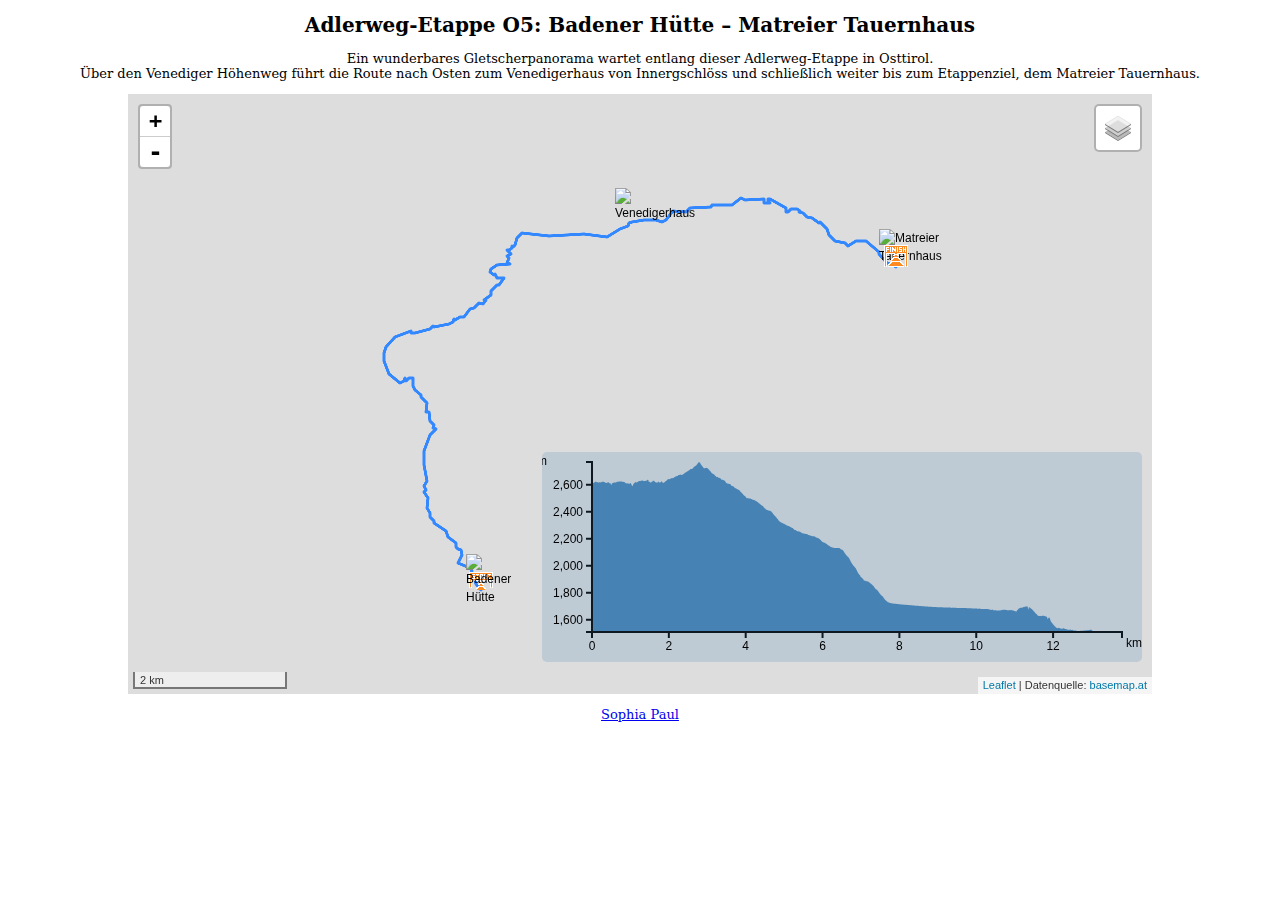
==== adlerweg/index.html @ 4994b970 "define colors for slopes" ====
<!DOCTYPE html>
<html>

<head>
    <meta charset="UTF-8">
    <meta name="viewport" content="width=device-width, initial-scale=1.0, maximum-scale=1.0, user-scalable=no"/>

    <title>Adlerweg</title>

    <link rel="stylesheet" href="js/leaflet/leaflet.css"/>
    <script src="js/leaflet/leaflet.js"></script>
    <script src="js/leaflet-hash/leaflet-hash.js"></script>
    <script src="data/AdlerwegEtappeO5.js"></script>

    <!--Leaflet elevation https://github.com/MrMufflon/Leaflet.Elevation-->
    <link rel="stylesheet" href="js/leaflet-elevation/leaflet.elevation-0.0.4.css"/>
    <script src="js/leaflet-elevation/leaflet.elevation-0.0.4.min.js"></script>
    <script src="js/leaflet-elevation/leaflet.elevation-0.0.4.src.js"></script>
    <script src="js/d3v3/d3.v3.min.js" charset="utf-8"></script>
    <script src='js/leaflet-omnivore/leaflet-omnivore.min.js'></script>

    <style>
        body {
            padding: 0px;
            margin: 0px;
        }

        html, body{
        }
        #map {
            height: 600px;
            width: 1024px;
            margin: auto; // center map
        }
        h1{
            font-family: "Book Antiqua", "serif";
            font-size: 20px;
            text-align: center;
        }
        p{
            text-align: center;
            font-family: "Book Antiqua", "serif";
            font-size: small;
        }
    </style>
</head>

<body>
<h1>Adlerweg-Etappe O5: Badener Hütte  –  Matreier Tauernhaus</h1>
<p>Ein wunderbares Gletscherpanorama wartet entlang dieser Adlerweg-Etappe in Osttirol. </br>Über den Venediger Höhenweg führt die Route nach Osten zum Venedigerhaus von Innergschlöss und schließlich weiter bis zum Etappenziel, dem Matreier Tauernhaus.</p>
<div id="map"></div>
<p><a href="https://github.com/Sophia10">Sophia Paul</a></p>

<script>
    // WMTS-Layer basemap.at - Quelle: http://www.basemap.at/wmts/1.0.0/WMTSCapabilities.xml
    var layers = {
        geolandbasemap: L.tileLayer("https://{s}.wien.gv.at/basemap/geolandbasemap/normal/google3857/{z}/{y}/{x}.png", {
            subdomains: ['maps', 'maps1', 'maps2', 'maps3', 'maps4'],
            attribution: 'Datenquelle: <a href="http://www.basemap.at/">basemap.at</a>'
        }),
        bmapgrau: L.tileLayer("https://{s}.wien.gv.at/basemap/bmapgrau/normal/google3857/{z}/{y}/{x}.png", {
            subdomains: ['maps', 'maps1', 'maps2', 'maps3', 'maps4'],
            attribution: 'Datenquelle: <a href="http://www.basemap.at/">basemap.at</a>'
        }),
        bmapoverlay: L.tileLayer("https://{s}.wien.gv.at/basemap/bmapoverlay/normal/google3857/{z}/{y}/{x}.png", {
            subdomains: ['maps', 'maps1', 'maps2', 'maps3', 'maps4'],
            attribution: 'Datenquelle: <a href="http://www.basemap.at/">basemap.at</a>'
        }),
        bmaphidpi: L.tileLayer("https://{s}.wien.gv.at/basemap/bmaphidpi/normal/google3857/{z}/{y}/{x}.jpeg", {
            subdomains: ['maps', 'maps1', 'maps2', 'maps3', 'maps4'],
            attribution: 'Datenquelle: <a href="http://www.basemap.at/">basemap.at</a>'
        }),
        bmaporthofoto30cm: L.tileLayer("https://{s}.wien.gv.at/basemap/bmaporthofoto30cm/normal/google3857/{z}/{y}/{x}.jpeg", {
            subdomains: ['maps', 'maps1', 'maps2', 'maps3', 'maps4'],
            attribution: 'Datenquelle: <a href="http://www.basemap.at/">basemap.at</a>'
        }),
        osm: L.tileLayer('http://{s}.tile.openstreetmap.org/{z}/{x}/{y}.png', {
            subdomains: ['a', 'b', 'c'],
            attribution: '&copy; <a href="https://www.openstreetmap.org/copyright">OpenStreetMap</a>'
        })
    };

    // Karte definieren
    var map = L.map('map', {
        layers: [layers.geolandbasemap],
        center: [47.0997, 12.4638],
        zoom: 11
    });

    // Maßstab hinzufügen
    L.control.scale({
        maxWidth: 200,
        metric: true,
        imperial: false
    }).addTo(map);

    // add height profile with Leaflet Elevation
    var el = L.control.elevation({
        position: "bottomright",
        theme: "steelblue-theme", //default: lime-theme
        width: 600,
        height: 210,
        margins: {
            top: 10,
            right: 20,
            bottom: 30,
            left: 50
        },
        useHeightIndicator: true, //if false a marker is drawn at map position
        interpolation: "linear", //see https://github.com/mbostock/d3/wiki/SVG-Shapes#wiki-area_interpolate
        hoverNumber: {
            decimalsX: 3, //decimals on distance (always in km)
            decimalsY: 0, //deciamls on hehttps://www.npmjs.com/package/leaflet.coordinatesight (always in m)
            formatter: undefined //custom formatter function may be injected
        },
        xTicks: undefined, //number of ticks in x axis, calculated by default according to width
        yTicks: undefined, //number of ticks on y axis, calculated by default according to height
        collapsed: false,  //collapsed mode, show chart on click or mouseover
        imperial: false    //display imperial units instead of metric
    });
    el.addTo(map);

    // WMTS-Layer Auswahl hinzufügen
    var layerControl = L.control.layers({
        "basemap.at - STANDARD": layers.geolandbasemap,
        "basemap.at - GRAU": layers.bmapgrau,
        "basemap.at - OVERLAY": layers.bmapoverlay,
        "basemap.at - HIGH-DPI": layers.bmaphidpi,
        "basemap.at - ORTHOFOTO": layers.bmaporthofoto30cm,
        "OpenStreetMap": layers.osm
    }).addTo(map);

    // leaflet-hash aktivieren
    var hash = new L.Hash(map);

    //add icons
    var hutIcon = L.icon({
        iconUrl: 'icons/hut.png',
        iconAnchor: [16, 37]
    });
    var start = L.icon({
        iconUrl: 'icons/start.png',
        iconAnchor: [16, 37]
    });
    var finish = L.icon({
        iconUrl: 'icons/finish.png',
        iconAnchor: [16, 37]
    });

    var markers = [
        L.marker([47.08111, 12.42563], {title: "Badener Hütte", icon: hutIcon}),
        L.marker([47.12388, 12.45134], {title: "Venedigerhaus", icon: hutIcon}),
        L.marker([47.1190453, 12.4965305], {title: "Matreier Tauernhaus", icon: hutIcon})
    ];

    var startFinish = [
        L.marker([47.081220061570853, 12.425527399026949], {title: "Start", icon: start}),
        L.marker([47.11900448608926, 12.496790516942312], {title: "Ziel", icon: finish})
    ];

    // feature group to add to map
    var hutsLayer = L.featureGroup();
    for (var i = 0; i < markers.length; i++) {
        hutsLayer.addLayer(markers[i]);
    }
    //hutsLayer.addTo(map); -> only at certain zoom level, see below
    var startFinishLayer = L.featureGroup();
    for (var j = 0; j < startFinish.length; j++) {
        startFinishLayer.addLayer(startFinish[j]);
    }
    startFinishLayer.addTo(map);

    //show huts only at certain zoom level
    map.on("zoomend", function () { // zoom end xD
            if (map.getZoom() >= 13) {
                map.addLayer(hutsLayer);
            }
            else {
                map.removeLayer(hutsLayer);
            }
        }
    );

    /*
     // add geoJSON
     L.geoJSON(window.etappeO5, {
     onEachFeature: el.addData.bind(el) //Leaflet Elevation
     }).addTo(map);*/
    // GPX track import with Leaflet Omnivore
    track = omnivore.gpx('data/AdlerwegEtappeO5.gpx').addTo(map);

    // add popup, bounds and height profile
    track.on('ready', function () {
        // Popup hinzufügen
        var markup = '<h3>Adlerweg-Etappe 1: St. Johann – Gaudeamushütte</h3>';
        markup += '<p>Ein wunderbares Gletscherpanorama wartet entlang dieser Adlerweg-Etappe in Osttirol. Über den Venediger Höhenweg führt die Route nach Osten zum Venedigerhaus von Innergschlöss und schließlich weiter bis zum Etappenziel, dem Matreier Tauernhaus.</p>';
        markup += '<li>Ausgangspunkt: Badener Hütte </li>';
        markup += '<li>Endpunkt: Matreier Tauernhaus</li>';
        markup += '<li>Höhenmeter bergauf: 450</li>';
        markup += '<li>Höhenmeter bergab: 1550</li>';
        markup += '<li>Höchster Punkt: 2768</li>';
        markup += '<li>Schwierigkeitsgrad: schwarz</li>';
        markup += '<li>Streckenlänge (in km): 14</li>';
        markup += '<li>Gehzeit (in Stunden): 5,5</li>';
        markup += '<li>Einkehrmöglichkeiten: Venedigerhaus, Matreier Tauernhaus</li>';
        markup += '<li><a href="http://www.tirol.at/reisefuehrer/sport/wandern/wandertouren/a-adlerweg-etappe-o5-badener-huette-matreier-tauernhaus">Weitere Informationen</a></li>';
        track.bindPopup(markup, { maxWidth : 450 });

        // set bounds
        map.fitBounds(track.getBounds());

        // generate height profile
        track.eachLayer(function(layer) {
            el.addData(layer.feature);
            // get points from feature to further use them
            var pts = layer.feature.geometry.coordinates;
            console.log(pts);
            // read coordinate pairs from points-layer (start with second point/first pair)
            for (var i=1; i<pts.length; i++){
                //console.log(pts[i]); // current point
                //console.log(pts[i-1]); // previous point
                // calculate distance
                var dist = map.distance(
                    [pts[i][1], pts[i][0]], // lat and lng values per point
                    [pts[i-1][1], pts[i-1][0]]
                ).toFixed(2); //round to zero decimal points
                // calculate height difference
                var delta = (pts[i][2] - pts[i-1][2]).toFixed(2);

                // calculate slope
                var slopeRad = Math.atan(delta/dist);
                var slope = (slopeRad * (180/Math.PI)).toFixed(2); //in degrees
                console.log(delta, " Höhenmeter auf ", dist, "m Distanz, also", slope, "Grad Steigung.");

                // color definitions
                var rot = ["#ab2524", "#a02128", "#a1232b", "#8d1d2c", "#701f29", "#5e2028"];
                var gruen = ["#42EB00", "#38C400", "#288F00", "#195700", "#0A2400"];
                var gelb = ["#fec44f"];

                //rot: ['#ffffb2','#fed976','#feb24c','#fd8d3c','#f03b20','#bd0026'] //from colorbrewer.org
                //grün: ['#edf8e9','#c7e9c0','#a1d99b','#74c476','#31a354','#006d2c']

                // add switch-statement to change colors according to the steepness of the terrain
                var color;
                var slope;
                switch(true){ // checks if condition is true, not for certain values of a variable
                    case (slope >= 20):  color = "#bd0026"; break;
                    case (slope >= 15):  color = "#f03b20"; break;
                    case (slope >= 10):  color = "#fd8d3c"; break;
                    case (slope >= 5):  color = "#feb24c"; break;
                    case (slope >= 1):  color = "#fed976"; break;
                    case (slope >= -1):  color = "#ffffff"; break; //instead of "yellow"
                    case (slope >= -5):  color = "#d9f0a3"; break;
                    case (slope >=-10):  color = "#addd8e"; break;
                    case (slope >=-15):  color = "#78c679"; break;
                    case (slope >= -20):  color = "#31a354"; break;
                    case (slope < -20):  color = "#006837"; break;
                }
                console.log(slope + " " + color);

            }
        });
    });



</script>

</body>

</html>
---- adlerweg/js/leaflet/leaflet.css ----
/* required styles */

.leaflet-pane,
.leaflet-tile,
.leaflet-marker-icon,
.leaflet-marker-shadow,
.leaflet-tile-container,
.leaflet-pane > svg,
.leaflet-pane > canvas,
.leaflet-zoom-box,
.leaflet-image-layer,
.leaflet-layer {
	position: absolute;
	left: 0;
	top: 0;
	}
.leaflet-container {
	overflow: hidden;
	}
.leaflet-tile,
.leaflet-marker-icon,
.leaflet-marker-shadow {
	-webkit-user-select: none;
	   -moz-user-select: none;
	        user-select: none;
	  -webkit-user-drag: none;
	}
/* Safari renders non-retina tile on retina better with this, but Chrome is worse */
.leaflet-safari .leaflet-tile {
	image-rendering: -webkit-optimize-contrast;
	}
/* hack that prevents hw layers "stretching" when loading new tiles */
.leaflet-safari .leaflet-tile-container {
	width: 1600px;
	height: 1600px;
	-webkit-transform-origin: 0 0;
	}
.leaflet-marker-icon,
.leaflet-marker-shadow {
	display: block;
	}
/* .leaflet-container svg: reset svg max-width decleration shipped in Joomla! (joomla.org) 3.x */
/* .leaflet-container img: map is broken in FF if you have max-width: 100% on tiles */
.leaflet-container .leaflet-overlay-pane svg,
.leaflet-container .leaflet-marker-pane img,
.leaflet-container .leaflet-shadow-pane img,
.leaflet-container .leaflet-tile-pane img,
.leaflet-container img.leaflet-image-layer {
	max-width: none !important;
	}

.leaflet-container.leaflet-touch-zoom {
	-ms-touch-action: pan-x pan-y;
	touch-action: pan-x pan-y;
	}
.leaflet-container.leaflet-touch-drag {
	-ms-touch-action: pinch-zoom;
	}
.leaflet-container.leaflet-touch-drag.leaflet-touch-zoom {
	-ms-touch-action: none;
	touch-action: none;
}
.leaflet-tile {
	filter: inherit;
	visibility: hidden;
	}
.leaflet-tile-loaded {
	visibility: inherit;
	}
.leaflet-zoom-box {
	width: 0;
	height: 0;
	-moz-box-sizing: border-box;
	     box-sizing: border-box;
	z-index: 800;
	}
/* workaround for https://bugzilla.mozilla.org/show_bug.cgi?id=888319 */
.leaflet-overlay-pane svg {
	-moz-user-select: none;
	}

.leaflet-pane         { z-index: 400; }

.leaflet-tile-pane    { z-index: 200; }
.leaflet-overlay-pane { z-index: 400; }
.leaflet-shadow-pane  { z-index: 500; }
.leaflet-marker-pane  { z-index: 600; }
.leaflet-tooltip-pane   { z-index: 650; }
.leaflet-popup-pane   { z-index: 700; }

.leaflet-map-pane canvas { z-index: 100; }
.leaflet-map-pane svg    { z-index: 200; }

.leaflet-vml-shape {
	width: 1px;
	height: 1px;
	}
.lvml {
	behavior: url(#default#VML);
	display: inline-block;
	position: absolute;
	}


/* control positioning */

.leaflet-control {
	position: relative;
	z-index: 800;
	pointer-events: visiblePainted; /* IE 9-10 doesn't have auto */
	pointer-events: auto;
	}
.leaflet-top,
.leaflet-bottom {
	position: absolute;
	z-index: 1000;
	pointer-events: none;
	}
.leaflet-top {
	top: 0;
	}
.leaflet-right {
	right: 0;
	}
.leaflet-bottom {
	bottom: 0;
	}
.leaflet-left {
	left: 0;
	}
.leaflet-control {
	float: left;
	clear: both;
	}
.leaflet-right .leaflet-control {
	float: right;
	}
.leaflet-top .leaflet-control {
	margin-top: 10px;
	}
.leaflet-bottom .leaflet-control {
	margin-bottom: 10px;
	}
.leaflet-left .leaflet-control {
	margin-left: 10px;
	}
.leaflet-right .leaflet-control {
	margin-right: 10px;
	}


/* zoom and fade animations */

.leaflet-fade-anim .leaflet-tile {
	will-change: opacity;
	}
.leaflet-fade-anim .leaflet-popup {
	opacity: 0;
	-webkit-transition: opacity 0.2s linear;
	   -moz-transition: opacity 0.2s linear;
	     -o-transition: opacity 0.2s linear;
	        transition: opacity 0.2s linear;
	}
.leaflet-fade-anim .leaflet-map-pane .leaflet-popup {
	opacity: 1;
	}
.leaflet-zoom-animated {
	-webkit-transform-origin: 0 0;
	    -ms-transform-origin: 0 0;
	        transform-origin: 0 0;
	}
.leaflet-zoom-anim .leaflet-zoom-animated {
	will-change: transform;
	}
.leaflet-zoom-anim .leaflet-zoom-animated {
	-webkit-transition: -webkit-transform 0.25s cubic-bezier(0,0,0.25,1);
	   -moz-transition:    -moz-transform 0.25s cubic-bezier(0,0,0.25,1);
	     -o-transition:      -o-transform 0.25s cubic-bezier(0,0,0.25,1);
	        transition:         transform 0.25s cubic-bezier(0,0,0.25,1);
	}
.leaflet-zoom-anim .leaflet-tile,
.leaflet-pan-anim .leaflet-tile {
	-webkit-transition: none;
	   -moz-transition: none;
	     -o-transition: none;
	        transition: none;
	}

.leaflet-zoom-anim .leaflet-zoom-hide {
	visibility: hidden;
	}


/* cursors */

.leaflet-interactive {
	cursor: pointer;
	}
.leaflet-grab {
	cursor: -webkit-grab;
	cursor:    -moz-grab;
	}
.leaflet-crosshair,
.leaflet-crosshair .leaflet-interactive {
	cursor: crosshair;
	}
.leaflet-popup-pane,
.leaflet-control {
	cursor: auto;
	}
.leaflet-dragging .leaflet-grab,
.leaflet-dragging .leaflet-grab .leaflet-interactive,
.leaflet-dragging .leaflet-marker-draggable {
	cursor: move;
	cursor: -webkit-grabbing;
	cursor:    -moz-grabbing;
	}

/* marker & overlays interactivity */
.leaflet-marker-icon,
.leaflet-marker-shadow,
.leaflet-image-layer,
.leaflet-pane > svg path,
.leaflet-tile-container {
	pointer-events: none;
	}

.leaflet-marker-icon.leaflet-interactive,
.leaflet-image-layer.leaflet-interactive,
.leaflet-pane > svg path.leaflet-interactive {
	pointer-events: visiblePainted; /* IE 9-10 doesn't have auto */
	pointer-events: auto;
	}

/* visual tweaks */

.leaflet-container {
	background: #ddd;
	outline: 0;
	}
.leaflet-container a {
	color: #0078A8;
	}
.leaflet-container a.leaflet-active {
	outline: 2px solid orange;
	}
.leaflet-zoom-box {
	border: 2px dotted #38f;
	background: rgba(255,255,255,0.5);
	}


/* general typography */
.leaflet-container {
	font: 12px/1.5 "Helvetica Neue", Arial, Helvetica, sans-serif;
	}


/* general toolbar styles */

.leaflet-bar {
	box-shadow: 0 1px 5px rgba(0,0,0,0.65);
	border-radius: 4px;
	}
.leaflet-bar a,
.leaflet-bar a:hover {
	background-color: #fff;
	border-bottom: 1px solid #ccc;
	width: 26px;
	height: 26px;
	line-height: 26px;
	display: block;
	text-align: center;
	text-decoration: none;
	color: black;
	}
.leaflet-bar a,
.leaflet-control-layers-toggle {
	background-position: 50% 50%;
	background-repeat: no-repeat;
	display: block;
	}
.leaflet-bar a:hover {
	background-color: #f4f4f4;
	}
.leaflet-bar a:first-child {
	border-top-left-radius: 4px;
	border-top-right-radius: 4px;
	}
.leaflet-bar a:last-child {
	border-bottom-left-radius: 4px;
	border-bottom-right-radius: 4px;
	border-bottom: none;
	}
.leaflet-bar a.leaflet-disabled {
	cursor: default;
	background-color: #f4f4f4;
	color: #bbb;
	}

.leaflet-touch .leaflet-bar a {
	width: 30px;
	height: 30px;
	line-height: 30px;
	}


/* zoom control */

.leaflet-control-zoom-in,
.leaflet-control-zoom-out {
	font: bold 18px 'Lucida Console', Monaco, monospace;
	text-indent: 1px;
	}
.leaflet-control-zoom-out {
	font-size: 20px;
	}

.leaflet-touch .leaflet-control-zoom-in {
	font-size: 22px;
	}
.leaflet-touch .leaflet-control-zoom-out {
	font-size: 24px;
	}


/* layers control */

.leaflet-control-layers {
	box-shadow: 0 1px 5px rgba(0,0,0,0.4);
	background: #fff;
	border-radius: 5px;
	}
.leaflet-control-layers-toggle {
	background-image: url(images/layers.png);
	width: 36px;
	height: 36px;
	}
.leaflet-retina .leaflet-control-layers-toggle {
	background-image: url(images/layers-2x.png);
	background-size: 26px 26px;
	}
.leaflet-touch .leaflet-control-layers-toggle {
	width: 44px;
	height: 44px;
	}
.leaflet-control-layers .leaflet-control-layers-list,
.leaflet-control-layers-expanded .leaflet-control-layers-toggle {
	display: none;
	}
.leaflet-control-layers-expanded .leaflet-control-layers-list {
	display: block;
	position: relative;
	}
.leaflet-control-layers-expanded {
	padding: 6px 10px 6px 6px;
	color: #333;
	background: #fff;
	}
.leaflet-control-layers-scrollbar {
	overflow-y: scroll;
	padding-right: 5px;
	}
.leaflet-control-layers-selector {
	margin-top: 2px;
	position: relative;
	top: 1px;
	}
.leaflet-control-layers label {
	display: block;
	}
.leaflet-control-layers-separator {
	height: 0;
	border-top: 1px solid #ddd;
	margin: 5px -10px 5px -6px;
	}

/* Default icon URLs */
.leaflet-default-icon-path {
	background-image: url(images/marker-icon.png);
	}


/* attribution and scale controls */

.leaflet-container .leaflet-control-attribution {
	background: #fff;
	background: rgba(255, 255, 255, 0.7);
	margin: 0;
	}
.leaflet-control-attribution,
.leaflet-control-scale-line {
	padding: 0 5px;
	color: #333;
	}
.leaflet-control-attribution a {
	text-decoration: none;
	}
.leaflet-control-attribution a:hover {
	text-decoration: underline;
	}
.leaflet-container .leaflet-control-attribution,
.leaflet-container .leaflet-control-scale {
	font-size: 11px;
	}
.leaflet-left .leaflet-control-scale {
	margin-left: 5px;
	}
.leaflet-bottom .leaflet-control-scale {
	margin-bottom: 5px;
	}
.leaflet-control-scale-line {
	border: 2px solid #777;
	border-top: none;
	line-height: 1.1;
	padding: 2px 5px 1px;
	font-size: 11px;
	white-space: nowrap;
	overflow: hidden;
	-moz-box-sizing: border-box;
	     box-sizing: border-box;

	background: #fff;
	background: rgba(255, 255, 255, 0.5);
	}
.leaflet-control-scale-line:not(:first-child) {
	border-top: 2px solid #777;
	border-bottom: none;
	margin-top: -2px;
	}
.leaflet-control-scale-line:not(:first-child):not(:last-child) {
	border-bottom: 2px solid #777;
	}

.leaflet-touch .leaflet-control-attribution,
.leaflet-touch .leaflet-control-layers,
.leaflet-touch .leaflet-bar {
	box-shadow: none;
	}
.leaflet-touch .leaflet-control-layers,
.leaflet-touch .leaflet-bar {
	border: 2px solid rgba(0,0,0,0.2);
	background-clip: padding-box;
	}


/* popup */

.leaflet-popup {
	position: absolute;
	text-align: center;
	margin-bottom: 20px;
	}
.leaflet-popup-content-wrapper {
	padding: 1px;
	text-align: left;
	border-radius: 12px;
	}
.leaflet-popup-content {
	margin: 13px 19px;
	line-height: 1.4;
	}
.leaflet-popup-content p {
	margin: 18px 0;
	}
.leaflet-popup-tip-container {
	width: 40px;
	height: 20px;
	position: absolute;
	left: 50%;
	margin-left: -20px;
	overflow: hidden;
	pointer-events: none;
	}
.leaflet-popup-tip {
	width: 17px;
	height: 17px;
	padding: 1px;

	margin: -10px auto 0;

	-webkit-transform: rotate(45deg);
	   -moz-transform: rotate(45deg);
	    -ms-transform: rotate(45deg);
	     -o-transform: rotate(45deg);
	        transform: rotate(45deg);
	}
.leaflet-popup-content-wrapper,
.leaflet-popup-tip {
	background: white;
	color: #333;
	box-shadow: 0 3px 14px rgba(0,0,0,0.4);
	}
.leaflet-container a.leaflet-popup-close-button {
	position: absolute;
	top: 0;
	right: 0;
	padding: 4px 4px 0 0;
	border: none;
	text-align: center;
	width: 18px;
	height: 14px;
	font: 16px/14px Tahoma, Verdana, sans-serif;
	color: #c3c3c3;
	text-decoration: none;
	font-weight: bold;
	background: transparent;
	}
.leaflet-container a.leaflet-popup-close-button:hover {
	color: #999;
	}
.leaflet-popup-scrolled {
	overflow: auto;
	border-bottom: 1px solid #ddd;
	border-top: 1px solid #ddd;
	}

.leaflet-oldie .leaflet-popup-content-wrapper {
	zoom: 1;
	}
.leaflet-oldie .leaflet-popup-tip {
	width: 24px;
	margin: 0 auto;

	-ms-filter: "progid:DXImageTransform.Microsoft.Matrix(M11=0.70710678, M12=0.70710678, M21=-0.70710678, M22=0.70710678)";
	filter: progid:DXImageTransform.Microsoft.Matrix(M11=0.70710678, M12=0.70710678, M21=-0.70710678, M22=0.70710678);
	}
.leaflet-oldie .leaflet-popup-tip-container {
	margin-top: -1px;
	}

.leaflet-oldie .leaflet-control-zoom,
.leaflet-oldie .leaflet-control-layers,
.leaflet-oldie .leaflet-popup-content-wrapper,
.leaflet-oldie .leaflet-popup-tip {
	border: 1px solid #999;
	}


/* div icon */

.leaflet-div-icon {
	background: #fff;
	border: 1px solid #666;
	}


/* Tooltip */
/* Base styles for the element that has a tooltip */
.leaflet-tooltip {
	position: absolute;
	padding: 6px;
	background-color: #fff;
	border: 1px solid #fff;
	border-radius: 3px;
	color: #222;
	white-space: nowrap;
	-webkit-user-select: none;
	-moz-user-select: none;
	-ms-user-select: none;
	user-select: none;
	pointer-events: none;
	box-shadow: 0 1px 3px rgba(0,0,0,0.4);
	}
.leaflet-tooltip.leaflet-clickable {
	cursor: pointer;
	pointer-events: auto;
	}
.leaflet-tooltip-top:before,
.leaflet-tooltip-bottom:before,
.leaflet-tooltip-left:before,
.leaflet-tooltip-right:before {
	position: absolute;
	pointer-events: none;
	border: 6px solid transparent;
	background: transparent;
	content: "";
	}

/* Directions */

.leaflet-tooltip-bottom {
	margin-top: 6px;
}
.leaflet-tooltip-top {
	margin-top: -6px;
}
.leaflet-tooltip-bottom:before,
.leaflet-tooltip-top:before {
	left: 50%;
	margin-left: -6px;
	}
.leaflet-tooltip-top:before {
	bottom: 0;
	margin-bottom: -12px;
	border-top-color: #fff;
	}
.leaflet-tooltip-bottom:before {
	top: 0;
	margin-top: -12px;
	margin-left: -6px;
	border-bottom-color: #fff;
	}
.leaflet-tooltip-left {
	margin-left: -6px;
}
.leaflet-tooltip-right {
	margin-left: 6px;
}
.leaflet-tooltip-left:before,
.leaflet-tooltip-right:before {
	top: 50%;
	margin-top: -6px;
	}
.leaflet-tooltip-left:before {
	right: 0;
	margin-right: -12px;
	border-left-color: #fff;
	}
.leaflet-tooltip-right:before {
	left: 0;
	margin-left: -12px;
	border-right-color: #fff;
	}
---- adlerweg/js/leaflet-elevation/leaflet.elevation-0.0.4.css ----
.lime-theme.leaflet-control.elevation .background{background-color:rgba(156,194,34,.2);-webkit-border-radius:5px;-moz-border-radius:5px;-ms-border-radius:5px;-o-border-radius:5px;border-radius:5px}.lime-theme.leaflet-control.elevation .axis line,.lime-theme.leaflet-control.elevation .axis path{fill:none;stroke:#566b13;stroke-width:2}.lime-theme.leaflet-control.elevation .mouse-drag{fill:rgba(99,126,11,.4)}.lime-theme.leaflet-control.elevation .elevation-toggle{cursor:pointer;box-shadow:0 1px 7px rgba(0,0,0,.4);-webkit-border-radius:5px;border-radius:5px;width:36px;height:36px;background-color:#f8f8f9}.lime-theme.leaflet-control.elevation .elevation-toggle-icon{background:url(images/elevation-lime.png) no-repeat center center}.lime-theme.leaflet-control.elevation .area{fill:#9cc222}.lime-theme.leaflet-control.elevation .mouse-focus-line{pointer-events:none;stroke-width:1;stroke:#101404}.lime-theme.leaflet-control.elevation-collapsed .background{display:none}.lime-theme.leaflet-control.elevation-collapsed .elevation-toggle{display:block}.lime-theme.height-focus{stroke:#9cc222;fill:#9cc222}.lime-theme.height-focus.line{pointer-events:none;stroke-width:2}.steelblue-theme.leaflet-control.elevation .background{background-color:rgba(70,130,180,.2);-webkit-border-radius:5px;-moz-border-radius:5px;-ms-border-radius:5px;-o-border-radius:5px;border-radius:5px}.steelblue-theme.leaflet-control.elevation .axis line,.steelblue-theme.leaflet-control.elevation .axis path{fill:none;stroke:#0d1821;stroke-width:2}.steelblue-theme.leaflet-control.elevation .mouse-drag{fill:rgba(23,74,117,.4)}.steelblue-theme.leaflet-control.elevation .elevation-toggle{cursor:pointer;box-shadow:0 1px 7px rgba(0,0,0,.4);-webkit-border-radius:5px;border-radius:5px;width:36px;height:36px;background-color:#f8f8f9}.steelblue-theme.leaflet-control.elevation .elevation-toggle-icon{background:url(images/elevation-steelblue.png) no-repeat center center}.steelblue-theme.leaflet-control.elevation .area{fill:#4682b4}.steelblue-theme.leaflet-control.elevation .mouse-focus-line{pointer-events:none;stroke-width:1;stroke:#0d1821}.steelblue-theme.leaflet-control.elevation-collapsed .background{display:none}.steelblue-theme.leaflet-control.elevation-collapsed .elevation-toggle{display:block}.steelblue-theme.height-focus{stroke:#4682b4;fill:#4682b4}.steelblue-theme.height-focus.line{pointer-events:none;stroke-width:2}.purple-theme.leaflet-control.elevation .background{background-color:rgba(115,44,123,.2);-webkit-border-radius:5px;-moz-border-radius:5px;-ms-border-radius:5px;-o-border-radius:5px;border-radius:5px}.purple-theme.leaflet-control.elevation .axis line,.purple-theme.leaflet-control.elevation .axis path{fill:none;stroke:#2d1130;stroke-width:2}.purple-theme.leaflet-control.elevation .mouse-drag{fill:rgba(74,14,80,.4)}.purple-theme.leaflet-control.elevation .elevation-toggle{cursor:pointer;box-shadow:0 1px 7px rgba(0,0,0,.4);-webkit-border-radius:5px;border-radius:5px;width:36px;height:36px;background-color:#f8f8f9}.purple-theme.leaflet-control.elevation .elevation-toggle-icon{background:url(images/elevation-purple.png) no-repeat center center}.purple-theme.leaflet-control.elevation .area{fill:#732c7b}.purple-theme.leaflet-control.elevation .mouse-focus-line{pointer-events:none;stroke-width:1;stroke:#000}.purple-theme.leaflet-control.elevation-collapsed .background{display:none}.purple-theme.leaflet-control.elevation-collapsed .elevation-toggle{display:block}.purple-theme.height-focus{stroke:#732c7b;fill:#732c7b}.purple-theme.height-focus.line{pointer-events:none;stroke-width:2}
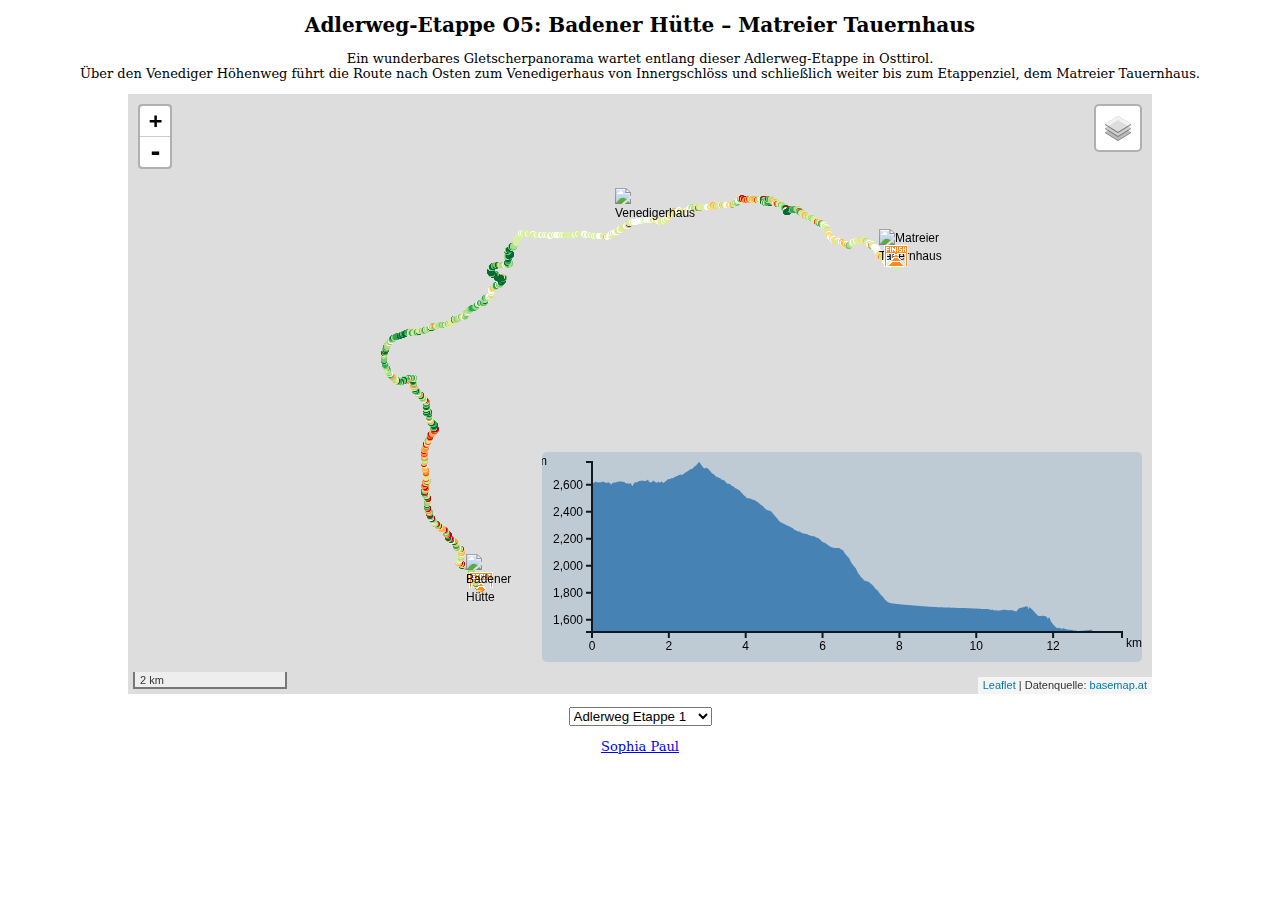
==== commit 9b0ce469: "add dropdown menu for selecting the stages" ====
--- a/adlerweg/index.html
+++ b/adlerweg/index.html
@@ -42,6 +42,9 @@
             font-family: "Book Antiqua", "serif";
             font-size: small;
         }
+        #stages{
+
+        }
     </style>
 </head>
 
@@ -49,6 +52,34 @@
 <h1>Adlerweg-Etappe O5: Badener Hütte  –  Matreier Tauernhaus</h1>
 <p>Ein wunderbares Gletscherpanorama wartet entlang dieser Adlerweg-Etappe in Osttirol. </br>Über den Venediger Höhenweg führt die Route nach Osten zum Venedigerhaus von Innergschlöss und schließlich weiter bis zum Etappenziel, dem Matreier Tauernhaus.</p>
 <div id="map"></div>
+<p><select id="stages">
+    <option value="AdlerwegEtappe01.gpx">Adlerweg Etappe 1 </option>
+    <option value="AdlerwegEtappe02.gpx">Adlerweg Etappe 2 </option>
+    <option value="AdlerwegEtappe03.gpx">Adlerweg Etappe 3 </option>
+    <option value="AdlerwegEtappe04.gpx">Adlerweg Etappe 4 </option>
+    <option value="AdlerwegEtappe05.gpx">Adlerweg Etappe 5 </option>
+    <option value="AdlerwegEtappe06.gpx">Adlerweg Etappe 6 </option>
+    <option value="AdlerwegEtappe07.gpx">Adlerweg Etappe 7 </option>
+    <option value="AdlerwegEtappe08.gpx">Adlerweg Etappe 8 </option>
+    <option value="AdlerwegEtappe09.gpx">Adlerweg Etappe 9 </option>
+    <option value="AdlerwegEtappe10.gpx">Adlerweg Etappe 10</option>
+    <option value="AdlerwegEtappe11.gpx">Adlerweg Etappe 11</option>
+    <option value="AdlerwegEtappe12.gpx">Adlerweg Etappe 12</option>
+    <option value="AdlerwegEtappe13.gpx">Adlerweg Etappe 13</option>
+    <option value="AdlerwegEtappe14.gpx">Adlerweg Etappe 14</option>
+    <option value="AdlerwegEtappe15.gpx">Adlerweg Etappe 15</option>
+    <option value="AdlerwegEtappe16.gpx">Adlerweg Etappe 16</option>
+    <option value="AdlerwegEtappe17.gpx">Adlerweg Etappe 17</option>
+    <option value="AdlerwegEtappe18.gpx">Adlerweg Etappe 18</option>
+    <option value="AdlerwegEtappe19.gpx">Adlerweg Etappe 19</option>
+    <option value="AdlerwegEtappe20.gpx">Adlerweg Etappe 20</option>
+    <option value="AdlerwegEtappe21.gpx">Adlerweg Etappe 21</option>
+    <option value="AdlerwegEtappe22.gpx">Adlerweg Etappe 22</option>
+    <option value="AdlerwegEtappe23.gpx">Adlerweg Etappe 23</option>
+    <option value="AdlerwegEtappe24.gpx">Adlerweg Etappe 24</option>
+    <option value="AdlerwegEtappe25.gpx">Adlerweg Etappe 25</option>
+</select></p>
+
 <p><a href="https://github.com/Sophia10">Sophia Paul</a></p>
 
 <script>
@@ -230,13 +261,9 @@
                 // calculate slope
                 var slopeRad = Math.atan(delta/dist);
                 var slope = (slopeRad * (180/Math.PI)).toFixed(2); //in degrees
-                console.log(delta, " Höhenmeter auf ", dist, "m Distanz, also", slope, "Grad Steigung.");
+                //console.log(delta, " Höhenmeter auf ", dist, "m Distanz, also", slope, "Grad Steigung.");
 
                 // color definitions
-                var rot = ["#ab2524", "#a02128", "#a1232b", "#8d1d2c", "#701f29", "#5e2028"];
-                var gruen = ["#42EB00", "#38C400", "#288F00", "#195700", "#0A2400"];
-                var gelb = ["#fec44f"];
-
                 //rot: ['#ffffb2','#fed976','#feb24c','#fd8d3c','#f03b20','#bd0026'] //from colorbrewer.org
                 //grün: ['#edf8e9','#c7e9c0','#a1d99b','#74c476','#31a354','#006d2c']
 
@@ -249,15 +276,27 @@
                     case (slope >= 10):  color = "#fd8d3c"; break;
                     case (slope >= 5):  color = "#feb24c"; break;
                     case (slope >= 1):  color = "#fed976"; break;
-                    case (slope >= -1):  color = "#ffffff"; break; //instead of "yellow"
+                    case (slope >= -1):  color = "#ffffff"; break; // white instead of "yellow"
                     case (slope >= -5):  color = "#d9f0a3"; break;
                     case (slope >=-10):  color = "#addd8e"; break;
                     case (slope >=-15):  color = "#78c679"; break;
                     case (slope >= -20):  color = "#31a354"; break;
                     case (slope < -20):  color = "#006837"; break;
                 }
-                console.log(slope + " " + color);
-
+                //console.log(slope + " " + color);
+
+                // add new polyline with slope colors
+                var pointA = new L.LatLng(pts[i][1], pts[i][0]);
+                var pointB = new L.LatLng(pts[i-1][1], pts[i-1][0]);
+                var pointList = [pointA, pointB];
+
+                var polyline = new L.Polyline(pointList, {
+                    color: color,
+                    weight: 6,
+                    opacity: 1,
+                    smoothFactor: 1
+                });
+                polyline.addTo(map);
             }
         });
     });
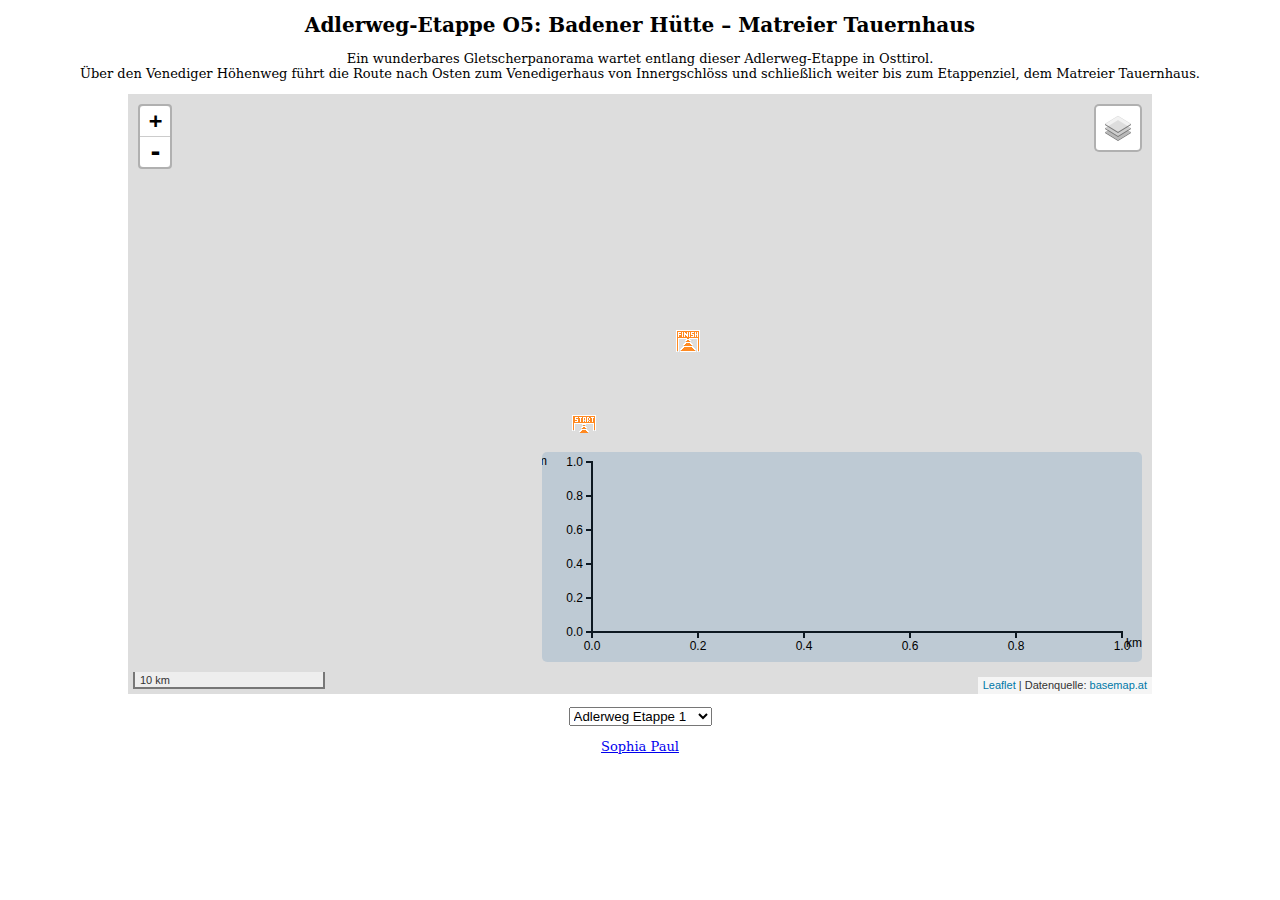
==== commit 8734a462: "add function to show selected track" ====
--- a/adlerweg/index.html
+++ b/adlerweg/index.html
@@ -218,89 +218,120 @@
      onEachFeature: el.addData.bind(el) //Leaflet Elevation
      }).addTo(map);*/
     // GPX track import with Leaflet Omnivore
-    track = omnivore.gpx('data/AdlerwegEtappeO5.gpx').addTo(map);
-
-    // add popup, bounds and height profile
-    track.on('ready', function () {
-        // Popup hinzufügen
-        var markup = '<h3>Adlerweg-Etappe 1: St. Johann – Gaudeamushütte</h3>';
-        markup += '<p>Ein wunderbares Gletscherpanorama wartet entlang dieser Adlerweg-Etappe in Osttirol. Über den Venediger Höhenweg führt die Route nach Osten zum Venedigerhaus von Innergschlöss und schließlich weiter bis zum Etappenziel, dem Matreier Tauernhaus.</p>';
-        markup += '<li>Ausgangspunkt: Badener Hütte </li>';
-        markup += '<li>Endpunkt: Matreier Tauernhaus</li>';
-        markup += '<li>Höhenmeter bergauf: 450</li>';
-        markup += '<li>Höhenmeter bergab: 1550</li>';
-        markup += '<li>Höchster Punkt: 2768</li>';
-        markup += '<li>Schwierigkeitsgrad: schwarz</li>';
-        markup += '<li>Streckenlänge (in km): 14</li>';
-        markup += '<li>Gehzeit (in Stunden): 5,5</li>';
-        markup += '<li>Einkehrmöglichkeiten: Venedigerhaus, Matreier Tauernhaus</li>';
-        markup += '<li><a href="http://www.tirol.at/reisefuehrer/sport/wandern/wandertouren/a-adlerweg-etappe-o5-badener-huette-matreier-tauernhaus">Weitere Informationen</a></li>';
-        track.bindPopup(markup, { maxWidth : 450 });
-
-        // set bounds
-        map.fitBounds(track.getBounds());
-
-        // generate height profile
-        track.eachLayer(function(layer) {
-            el.addData(layer.feature);
-            // get points from feature to further use them
-            var pts = layer.feature.geometry.coordinates;
-            console.log(pts);
-            // read coordinate pairs from points-layer (start with second point/first pair)
-            for (var i=1; i<pts.length; i++){
-                //console.log(pts[i]); // current point
-                //console.log(pts[i-1]); // previous point
-                // calculate distance
-                var dist = map.distance(
-                    [pts[i][1], pts[i][0]], // lat and lng values per point
-                    [pts[i-1][1], pts[i-1][0]]
-                ).toFixed(2); //round to zero decimal points
-                // calculate height difference
-                var delta = (pts[i][2] - pts[i-1][2]).toFixed(2);
-
-                // calculate slope
-                var slopeRad = Math.atan(delta/dist);
-                var slope = (slopeRad * (180/Math.PI)).toFixed(2); //in degrees
-                //console.log(delta, " Höhenmeter auf ", dist, "m Distanz, also", slope, "Grad Steigung.");
-
-                // color definitions
-                //rot: ['#ffffb2','#fed976','#feb24c','#fd8d3c','#f03b20','#bd0026'] //from colorbrewer.org
-                //grün: ['#edf8e9','#c7e9c0','#a1d99b','#74c476','#31a354','#006d2c']
-
-                // add switch-statement to change colors according to the steepness of the terrain
-                var color;
-                var slope;
-                switch(true){ // checks if condition is true, not for certain values of a variable
-                    case (slope >= 20):  color = "#bd0026"; break;
-                    case (slope >= 15):  color = "#f03b20"; break;
-                    case (slope >= 10):  color = "#fd8d3c"; break;
-                    case (slope >= 5):  color = "#feb24c"; break;
-                    case (slope >= 1):  color = "#fed976"; break;
-                    case (slope >= -1):  color = "#ffffff"; break; // white instead of "yellow"
-                    case (slope >= -5):  color = "#d9f0a3"; break;
-                    case (slope >=-10):  color = "#addd8e"; break;
-                    case (slope >=-15):  color = "#78c679"; break;
-                    case (slope >= -20):  color = "#31a354"; break;
-                    case (slope < -20):  color = "#006837"; break;
+    function loadTrack(currentTrack) {
+        var track = omnivore.gpx('data/'+currentTrack).addTo(map);
+
+        // add popup, bounds and height profile
+        track.on('ready', function () {
+            // Popup hinzufügen
+            var markup = '<h3>Adlerweg-Etappe 1: St. Johann – Gaudeamushütte</h3>';
+            markup += '<p>Ein wunderbares Gletscherpanorama wartet entlang dieser Adlerweg-Etappe in Osttirol. Über den Venediger Höhenweg führt die Route nach Osten zum Venedigerhaus von Innergschlöss und schließlich weiter bis zum Etappenziel, dem Matreier Tauernhaus.</p>';
+            markup += '<li>Ausgangspunkt: Badener Hütte </li>';
+            markup += '<li>Endpunkt: Matreier Tauernhaus</li>';
+            markup += '<li>Höhenmeter bergauf: 450</li>';
+            markup += '<li>Höhenmeter bergab: 1550</li>';
+            markup += '<li>Höchster Punkt: 2768</li>';
+            markup += '<li>Schwierigkeitsgrad: schwarz</li>';
+            markup += '<li>Streckenlänge (in km): 14</li>';
+            markup += '<li>Gehzeit (in Stunden): 5,5</li>';
+            markup += '<li>Einkehrmöglichkeiten: Venedigerhaus, Matreier Tauernhaus</li>';
+            markup += '<li><a href="http://www.tirol.at/reisefuehrer/sport/wandern/wandertouren/a-adlerweg-etappe-o5-badener-huette-matreier-tauernhaus">Weitere Informationen</a></li>';
+            track.bindPopup(markup, {maxWidth: 450});
+
+            // set bounds
+            map.fitBounds(track.getBounds());
+
+            // generate height profile
+            track.eachLayer(function (layer) {
+                el.addData(layer.feature);
+                // get points from feature to further use them
+                var pts = layer.feature.geometry.coordinates;
+                //console.log(pts);
+                // read coordinate pairs from points-layer (start with second point/first pair)
+                for (var i = 1; i < pts.length; i++) {
+                    //console.log(pts[i]); // current point
+                    //console.log(pts[i-1]); // previous point
+                    // calculate distance
+                    var dist = map.distance(
+                        [pts[i][1], pts[i][0]], // lat and lng values per point
+                        [pts[i - 1][1], pts[i - 1][0]]
+                    ).toFixed(2); //round to zero decimal points
+                    // calculate height difference
+                    var delta = (pts[i][2] - pts[i - 1][2]).toFixed(2);
+
+                    // calculate slope
+                    var slopeRad = Math.atan(delta / dist);
+                    var slope = (slopeRad * (180 / Math.PI)).toFixed(2); //in degrees
+                    //console.log(delta, " Höhenmeter auf ", dist, "m Distanz, also", slope, "Grad Steigung.");
+
+                    // color definitions
+                    //rot: ['#ffffb2','#fed976','#feb24c','#fd8d3c','#f03b20','#bd0026'] //from colorbrewer.org
+                    //grün: ['#edf8e9','#c7e9c0','#a1d99b','#74c476','#31a354','#006d2c']
+
+                    // add switch-statement to change colors according to the steepness of the terrain
+                    var color;
+                    var slope;
+                    switch (true) { // checks if condition is true, not for certain values of a variable
+                        case (slope >= 20):
+                            color = "#bd0026";
+                            break;
+                        case (slope >= 15):
+                            color = "#f03b20";
+                            break;
+                        case (slope >= 10):
+                            color = "#fd8d3c";
+                            break;
+                        case (slope >= 5):
+                            color = "#feb24c";
+                            break;
+                        case (slope >= 1):
+                            color = "#fed976";
+                            break;
+                        case (slope >= -1):
+                            color = "#ffffff";
+                            break; // white instead of "yellow"
+                        case (slope >= -5):
+                            color = "#d9f0a3";
+                            break;
+                        case (slope >= -10):
+                            color = "#addd8e";
+                            break;
+                        case (slope >= -15):
+                            color = "#78c679";
+                            break;
+                        case (slope >= -20):
+                            color = "#31a354";
+                            break;
+                        case (slope < -20):
+                            color = "#006837";
+                            break;
+                    }
+                    //console.log(slope + " " + color);
+
+                    // add new polyline with slope colors
+                    var pointA = new L.LatLng(pts[i][1], pts[i][0]);
+                    var pointB = new L.LatLng(pts[i - 1][1], pts[i - 1][0]);
+                    var pointList = [pointA, pointB];
+
+                    var polyline = new L.Polyline(pointList, {
+                        color: color,
+                        weight: 6,
+                        opacity: 1,
+                        smoothFactor: 1
+                    });
+                    polyline.addTo(map);
                 }
-                //console.log(slope + " " + color);
-
-                // add new polyline with slope colors
-                var pointA = new L.LatLng(pts[i][1], pts[i][0]);
-                var pointB = new L.LatLng(pts[i-1][1], pts[i-1][0]);
-                var pointList = [pointA, pointB];
-
-                var polyline = new L.Polyline(pointList, {
-                    color: color,
-                    weight: 6,
-                    opacity: 1,
-                    smoothFactor: 1
-                });
-                polyline.addTo(map);
-            }
+            });
         });
-    });
-
+    }
+// change stages
+    var stageSelector = document.getElementById("stages");
+    stageSelector.onchange = function(evt){
+        console.log("Change event: ", evt);
+        var selectedTrack = stageSelector[stageSelector.selectedIndex].value;
+        console.log("GPX Track laden: ", stageSelector[stageSelector.selectedIndex].value);
+        loadTrack(stageSelector[stageSelector.selectedIndex].value);
+    }
 
 
 </script>
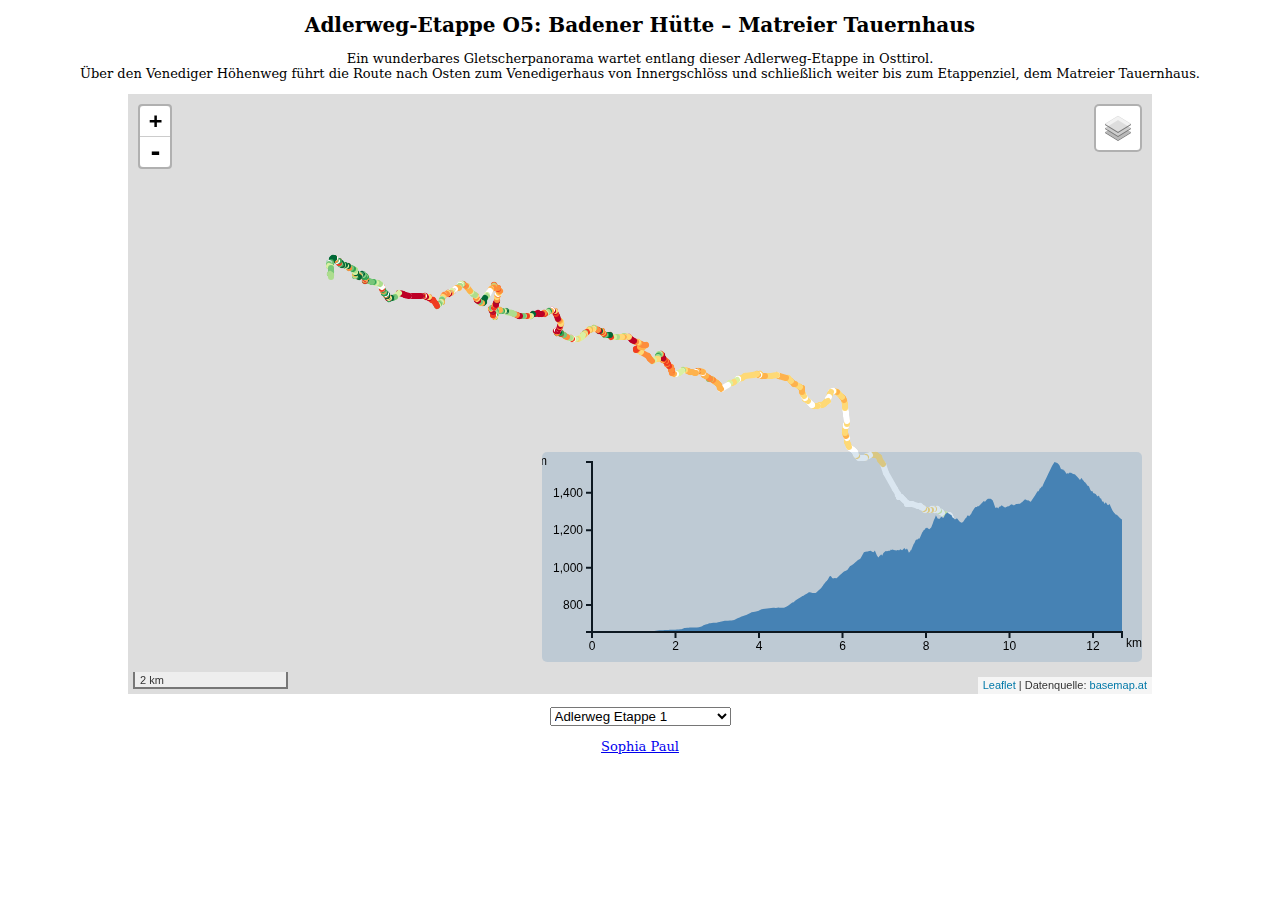
==== commit 8ff7d561: "Osttirol tracks and first stage added" ====
--- a/adlerweg/index.html
+++ b/adlerweg/index.html
@@ -78,6 +78,15 @@
     <option value="AdlerwegEtappe23.gpx">Adlerweg Etappe 23</option>
     <option value="AdlerwegEtappe24.gpx">Adlerweg Etappe 24</option>
     <option value="AdlerwegEtappe25.gpx">Adlerweg Etappe 25</option>
+    <option value="AdlerwegEtappeO1.gpx">Adlerweg Etappe Osttirol 1 </option>
+    <option value="AdlerwegEtappeO2.gpx">Adlerweg Etappe Osttirol 2 </option>
+    <option value="AdlerwegEtappeO3.gpx">Adlerweg Etappe Osttirol 3 </option>
+    <option value="AdlerwegEtappeO4.gpx">Adlerweg Etappe Osttirol 4 </option>
+    <option value="AdlerwegEtappeO5.gpx">Adlerweg Etappe Osttirol 5 </option>
+    <option value="AdlerwegEtappeO6.gpx">Adlerweg Etappe Osttirol 6 </option>
+    <option value="AdlerwegEtappeO7.gpx">Adlerweg Etappe Osttirol 7 </option>
+    <option value="AdlerwegEtappeO8.gpx">Adlerweg Etappe Osttirol 8 </option>
+    <option value="AdlerwegEtappeO9.gpx">Adlerweg Etappe Osttirol 9 </option>
 </select></p>
 
 <p><a href="https://github.com/Sophia10">Sophia Paul</a></p>
@@ -217,8 +226,9 @@
      L.geoJSON(window.etappeO5, {
      onEachFeature: el.addData.bind(el) //Leaflet Elevation
      }).addTo(map);*/
-    // GPX track import with Leaflet Omnivore
     function loadTrack(currentTrack) {
+
+        // GPX track import with Leaflet Omnivore
         var track = omnivore.gpx('data/'+currentTrack).addTo(map);
 
         // add popup, bounds and height profile
@@ -331,7 +341,8 @@
         var selectedTrack = stageSelector[stageSelector.selectedIndex].value;
         console.log("GPX Track laden: ", stageSelector[stageSelector.selectedIndex].value);
         loadTrack(stageSelector[stageSelector.selectedIndex].value);
-    }
+    };
+    loadTrack('AdlerwegEtappe01.gpx');
 
 
 </script>
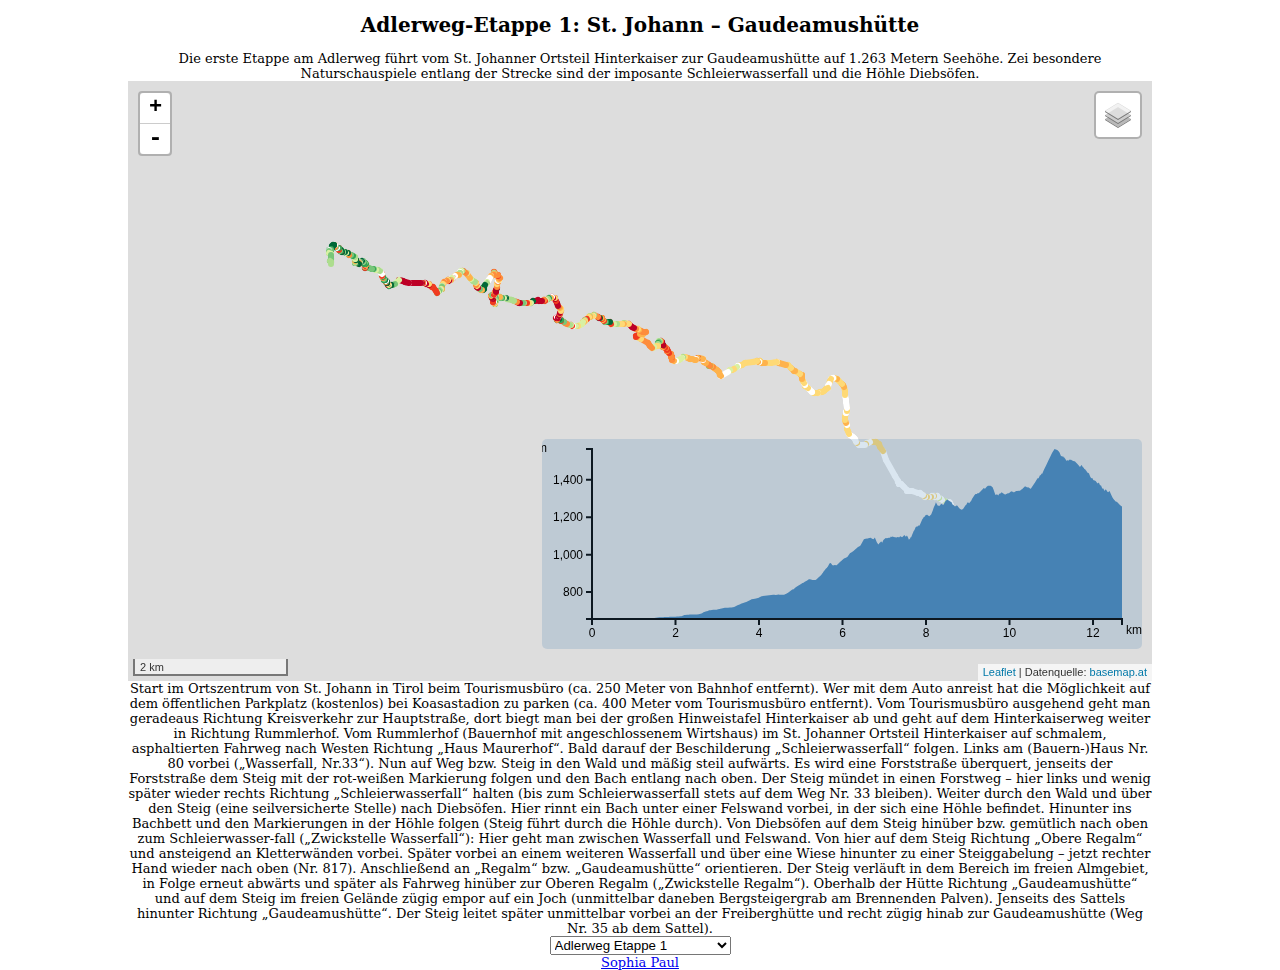
==== commit bc6cb00d: "added title, short info and description for every track" ====
--- a/adlerweg/index.html
+++ b/adlerweg/index.html
@@ -18,11 +18,12 @@
     <script src="js/leaflet-elevation/leaflet.elevation-0.0.4.src.js"></script>
     <script src="js/d3v3/d3.v3.min.js" charset="utf-8"></script>
     <script src='js/leaflet-omnivore/leaflet-omnivore.min.js'></script>
+    <script src="data/etappeninfo.js"></script>
 
     <style>
         body {
-            padding: 0px;
-            margin: 0px;
+            padding: 0;
+            margin: 0;
         }
 
         html, body{
@@ -41,19 +42,20 @@
             text-align: center;
             font-family: "Book Antiqua", "serif";
             font-size: small;
-        }
-        #stages{
-
+            width: 1024px;
+            margin: auto;
         }
     </style>
 </head>
 
 <body>
-<h1>Adlerweg-Etappe O5: Badener Hütte  –  Matreier Tauernhaus</h1>
-<p>Ein wunderbares Gletscherpanorama wartet entlang dieser Adlerweg-Etappe in Osttirol. </br>Über den Venediger Höhenweg führt die Route nach Osten zum Venedigerhaus von Innergschlöss und schließlich weiter bis zum Etappenziel, dem Matreier Tauernhaus.</p>
+<div id="title"></div>
+<div id="shortText"></div>
 <div id="map"></div>
+<div id="description"></div>
+
 <p><select id="stages">
-    <option value="AdlerwegEtappe01.gpx">Adlerweg Etappe 1 </option>
+    <option value="AdlerwegEtappe01.gpx">Adlerweg Etappe 1 </option> // write at several points at the same time: Alt + J
     <option value="AdlerwegEtappe02.gpx">Adlerweg Etappe 2 </option>
     <option value="AdlerwegEtappe03.gpx">Adlerweg Etappe 3 </option>
     <option value="AdlerwegEtappe04.gpx">Adlerweg Etappe 4 </option>
@@ -227,14 +229,17 @@
      onEachFeature: el.addData.bind(el) //Leaflet Elevation
      }).addTo(map);*/
     function loadTrack(currentTrack) {
+        document.getElementById("title").innerHTML = "<h1>" + window.ETAPPENINFO[currentTrack].titel + "</h1>";
+        document.getElementById("shortText").innerHTML = "<p>"+ window.ETAPPENINFO[currentTrack].text + "</p>";
+        document.getElementById("description").innerHTML = "<p>" + window.ETAPPENINFO[currentTrack].beschreibung + "</p>";
 
         // GPX track import with Leaflet Omnivore
         var track = omnivore.gpx('data/'+currentTrack).addTo(map);
-
+        //Little Comment
         // add popup, bounds and height profile
         track.on('ready', function () {
             // Popup hinzufügen
-            var markup = '<h3>Adlerweg-Etappe 1: St. Johann – Gaudeamushütte</h3>';
+            var markup = '<h3>' + title + '</h3>';
             markup += '<p>Ein wunderbares Gletscherpanorama wartet entlang dieser Adlerweg-Etappe in Osttirol. Über den Venediger Höhenweg führt die Route nach Osten zum Venedigerhaus von Innergschlöss und schließlich weiter bis zum Etappenziel, dem Matreier Tauernhaus.</p>';
             markup += '<li>Ausgangspunkt: Badener Hütte </li>';
             markup += '<li>Endpunkt: Matreier Tauernhaus</li>';
@@ -252,6 +257,7 @@
             map.fitBounds(track.getBounds());
 
             // generate height profile
+            el.clear();
             track.eachLayer(function (layer) {
                 el.addData(layer.feature);
                 // get points from feature to further use them
@@ -280,7 +286,7 @@
 
                     // add switch-statement to change colors according to the steepness of the terrain
                     var color;
-                    var slope;
+                    
                     switch (true) { // checks if condition is true, not for certain values of a variable
                         case (slope >= 20):
                             color = "#bd0026";
@@ -336,11 +342,14 @@
     }
 // change stages
     var stageSelector = document.getElementById("stages");
-    stageSelector.onchange = function(evt){
+    stageSelector.onchange = function(evt) {
         console.log("Change event: ", evt);
         var selectedTrack = stageSelector[stageSelector.selectedIndex].value;
         console.log("GPX Track laden: ", stageSelector[stageSelector.selectedIndex].value);
         loadTrack(stageSelector[stageSelector.selectedIndex].value);
+
+
+
     };
     loadTrack('AdlerwegEtappe01.gpx');
 
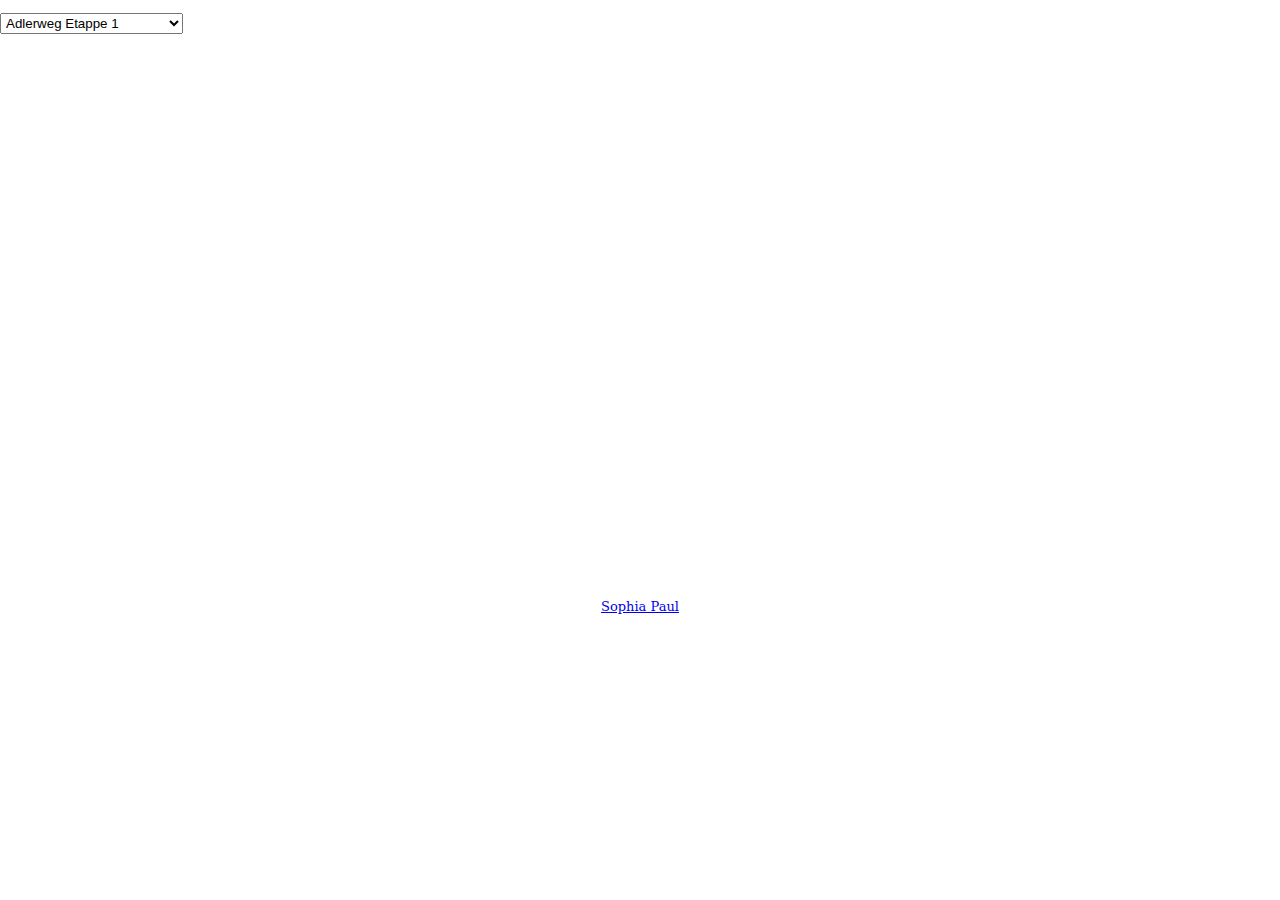
==== commit 3067b5ec: "first try by Philipp and Sophia" ====
--- a/adlerweg/index.html
+++ b/adlerweg/index.html
@@ -5,7 +5,7 @@
     <meta charset="UTF-8">
     <meta name="viewport" content="width=device-width, initial-scale=1.0, maximum-scale=1.0, user-scalable=no"/>
 
-    <title>Adlerweg</title>
+    <title>Picture the world – the world in pictures</title>
 
     <link rel="stylesheet" href="js/leaflet/leaflet.css"/>
     <script src="js/leaflet/leaflet.js"></script>
@@ -19,6 +19,7 @@
     <script src="js/d3v3/d3.v3.min.js" charset="utf-8"></script>
     <script src='js/leaflet-omnivore/leaflet-omnivore.min.js'></script>
     <script src="data/etappeninfo.js"></script>
+    <script src="js/map.js"></script>
 
     <style>
         body {
@@ -29,7 +30,7 @@
         html, body{
         }
         #map {
-            height: 600px;
+            height: 550px;
             width: 1024px;
             margin: auto; // center map
         }
@@ -45,16 +46,15 @@
             width: 1024px;
             margin: auto;
         }
+        #stages{
+            float: left;
+            padding: 1px;
+        }
     </style>
 </head>
 
 <body>
-<div id="title"></div>
-<div id="shortText"></div>
-<div id="map"></div>
-<div id="description"></div>
-
-<p><select id="stages">
+<select id="stages">
     <option value="AdlerwegEtappe01.gpx">Adlerweg Etappe 1 </option> // write at several points at the same time: Alt + J
     <option value="AdlerwegEtappe02.gpx">Adlerweg Etappe 2 </option>
     <option value="AdlerwegEtappe03.gpx">Adlerweg Etappe 3 </option>
@@ -89,272 +89,16 @@
     <option value="AdlerwegEtappeO7.gpx">Adlerweg Etappe Osttirol 7 </option>
     <option value="AdlerwegEtappeO8.gpx">Adlerweg Etappe Osttirol 8 </option>
     <option value="AdlerwegEtappeO9.gpx">Adlerweg Etappe Osttirol 9 </option>
-</select></p>
+</select>
+<h1 id="title"></h1>
+<p id="shortText"></p>
+
+<br/>
+<div id="map"></div>
+<br/>
+<p id="description"></p>
 
 <p><a href="https://github.com/Sophia10">Sophia Paul</a></p>
-
-<script>
-    // WMTS-Layer basemap.at - Quelle: http://www.basemap.at/wmts/1.0.0/WMTSCapabilities.xml
-    var layers = {
-        geolandbasemap: L.tileLayer("https://{s}.wien.gv.at/basemap/geolandbasemap/normal/google3857/{z}/{y}/{x}.png", {
-            subdomains: ['maps', 'maps1', 'maps2', 'maps3', 'maps4'],
-            attribution: 'Datenquelle: <a href="http://www.basemap.at/">basemap.at</a>'
-        }),
-        bmapgrau: L.tileLayer("https://{s}.wien.gv.at/basemap/bmapgrau/normal/google3857/{z}/{y}/{x}.png", {
-            subdomains: ['maps', 'maps1', 'maps2', 'maps3', 'maps4'],
-            attribution: 'Datenquelle: <a href="http://www.basemap.at/">basemap.at</a>'
-        }),
-        bmapoverlay: L.tileLayer("https://{s}.wien.gv.at/basemap/bmapoverlay/normal/google3857/{z}/{y}/{x}.png", {
-            subdomains: ['maps', 'maps1', 'maps2', 'maps3', 'maps4'],
-            attribution: 'Datenquelle: <a href="http://www.basemap.at/">basemap.at</a>'
-        }),
-        bmaphidpi: L.tileLayer("https://{s}.wien.gv.at/basemap/bmaphidpi/normal/google3857/{z}/{y}/{x}.jpeg", {
-            subdomains: ['maps', 'maps1', 'maps2', 'maps3', 'maps4'],
-            attribution: 'Datenquelle: <a href="http://www.basemap.at/">basemap.at</a>'
-        }),
-        bmaporthofoto30cm: L.tileLayer("https://{s}.wien.gv.at/basemap/bmaporthofoto30cm/normal/google3857/{z}/{y}/{x}.jpeg", {
-            subdomains: ['maps', 'maps1', 'maps2', 'maps3', 'maps4'],
-            attribution: 'Datenquelle: <a href="http://www.basemap.at/">basemap.at</a>'
-        }),
-        osm: L.tileLayer('http://{s}.tile.openstreetmap.org/{z}/{x}/{y}.png', {
-            subdomains: ['a', 'b', 'c'],
-            attribution: '&copy; <a href="https://www.openstreetmap.org/copyright">OpenStreetMap</a>'
-        })
-    };
-
-    // Karte definieren
-    var map = L.map('map', {
-        layers: [layers.geolandbasemap],
-        center: [47.0997, 12.4638],
-        zoom: 11
-    });
-
-    // Maßstab hinzufügen
-    L.control.scale({
-        maxWidth: 200,
-        metric: true,
-        imperial: false
-    }).addTo(map);
-
-    // add height profile with Leaflet Elevation
-    var el = L.control.elevation({
-        position: "bottomright",
-        theme: "steelblue-theme", //default: lime-theme
-        width: 600,
-        height: 210,
-        margins: {
-            top: 10,
-            right: 20,
-            bottom: 30,
-            left: 50
-        },
-        useHeightIndicator: true, //if false a marker is drawn at map position
-        interpolation: "linear", //see https://github.com/mbostock/d3/wiki/SVG-Shapes#wiki-area_interpolate
-        hoverNumber: {
-            decimalsX: 3, //decimals on distance (always in km)
-            decimalsY: 0, //deciamls on hehttps://www.npmjs.com/package/leaflet.coordinatesight (always in m)
-            formatter: undefined //custom formatter function may be injected
-        },
-        xTicks: undefined, //number of ticks in x axis, calculated by default according to width
-        yTicks: undefined, //number of ticks on y axis, calculated by default according to height
-        collapsed: false,  //collapsed mode, show chart on click or mouseover
-        imperial: false    //display imperial units instead of metric
-    });
-    el.addTo(map);
-
-    // WMTS-Layer Auswahl hinzufügen
-    var layerControl = L.control.layers({
-        "basemap.at - STANDARD": layers.geolandbasemap,
-        "basemap.at - GRAU": layers.bmapgrau,
-        "basemap.at - OVERLAY": layers.bmapoverlay,
-        "basemap.at - HIGH-DPI": layers.bmaphidpi,
-        "basemap.at - ORTHOFOTO": layers.bmaporthofoto30cm,
-        "OpenStreetMap": layers.osm
-    }).addTo(map);
-
-    // leaflet-hash aktivieren
-    var hash = new L.Hash(map);
-
-    //add icons
-    var hutIcon = L.icon({
-        iconUrl: 'icons/hut.png',
-        iconAnchor: [16, 37]
-    });
-    var start = L.icon({
-        iconUrl: 'icons/start.png',
-        iconAnchor: [16, 37]
-    });
-    var finish = L.icon({
-        iconUrl: 'icons/finish.png',
-        iconAnchor: [16, 37]
-    });
-
-    var markers = [
-        L.marker([47.08111, 12.42563], {title: "Badener Hütte", icon: hutIcon}),
-        L.marker([47.12388, 12.45134], {title: "Venedigerhaus", icon: hutIcon}),
-        L.marker([47.1190453, 12.4965305], {title: "Matreier Tauernhaus", icon: hutIcon})
-    ];
-
-    var startFinish = [
-        L.marker([47.081220061570853, 12.425527399026949], {title: "Start", icon: start}),
-        L.marker([47.11900448608926, 12.496790516942312], {title: "Ziel", icon: finish})
-    ];
-
-    // feature group to add to map
-    var hutsLayer = L.featureGroup();
-    for (var i = 0; i < markers.length; i++) {
-        hutsLayer.addLayer(markers[i]);
-    }
-    //hutsLayer.addTo(map); -> only at certain zoom level, see below
-    var startFinishLayer = L.featureGroup();
-    for (var j = 0; j < startFinish.length; j++) {
-        startFinishLayer.addLayer(startFinish[j]);
-    }
-    startFinishLayer.addTo(map);
-
-    //show huts only at certain zoom level
-    map.on("zoomend", function () { // zoom end xD
-            if (map.getZoom() >= 13) {
-                map.addLayer(hutsLayer);
-            }
-            else {
-                map.removeLayer(hutsLayer);
-            }
-        }
-    );
-
-    /*
-     // add geoJSON
-     L.geoJSON(window.etappeO5, {
-     onEachFeature: el.addData.bind(el) //Leaflet Elevation
-     }).addTo(map);*/
-    function loadTrack(currentTrack) {
-        document.getElementById("title").innerHTML = "<h1>" + window.ETAPPENINFO[currentTrack].titel + "</h1>";
-        document.getElementById("shortText").innerHTML = "<p>"+ window.ETAPPENINFO[currentTrack].text + "</p>";
-        document.getElementById("description").innerHTML = "<p>" + window.ETAPPENINFO[currentTrack].beschreibung + "</p>";
-
-        // GPX track import with Leaflet Omnivore
-        var track = omnivore.gpx('data/'+currentTrack).addTo(map);
-        //Little Comment
-        // add popup, bounds and height profile
-        track.on('ready', function () {
-            // Popup hinzufügen
-            var markup = '<h3>' + title + '</h3>';
-            markup += '<p>Ein wunderbares Gletscherpanorama wartet entlang dieser Adlerweg-Etappe in Osttirol. Über den Venediger Höhenweg führt die Route nach Osten zum Venedigerhaus von Innergschlöss und schließlich weiter bis zum Etappenziel, dem Matreier Tauernhaus.</p>';
-            markup += '<li>Ausgangspunkt: Badener Hütte </li>';
-            markup += '<li>Endpunkt: Matreier Tauernhaus</li>';
-            markup += '<li>Höhenmeter bergauf: 450</li>';
-            markup += '<li>Höhenmeter bergab: 1550</li>';
-            markup += '<li>Höchster Punkt: 2768</li>';
-            markup += '<li>Schwierigkeitsgrad: schwarz</li>';
-            markup += '<li>Streckenlänge (in km): 14</li>';
-            markup += '<li>Gehzeit (in Stunden): 5,5</li>';
-            markup += '<li>Einkehrmöglichkeiten: Venedigerhaus, Matreier Tauernhaus</li>';
-            markup += '<li><a href="http://www.tirol.at/reisefuehrer/sport/wandern/wandertouren/a-adlerweg-etappe-o5-badener-huette-matreier-tauernhaus">Weitere Informationen</a></li>';
-            track.bindPopup(markup, {maxWidth: 450});
-
-            // set bounds
-            map.fitBounds(track.getBounds());
-
-            // generate height profile
-            el.clear();
-            track.eachLayer(function (layer) {
-                el.addData(layer.feature);
-                // get points from feature to further use them
-                var pts = layer.feature.geometry.coordinates;
-                //console.log(pts);
-                // read coordinate pairs from points-layer (start with second point/first pair)
-                for (var i = 1; i < pts.length; i++) {
-                    //console.log(pts[i]); // current point
-                    //console.log(pts[i-1]); // previous point
-                    // calculate distance
-                    var dist = map.distance(
-                        [pts[i][1], pts[i][0]], // lat and lng values per point
-                        [pts[i - 1][1], pts[i - 1][0]]
-                    ).toFixed(2); //round to zero decimal points
-                    // calculate height difference
-                    var delta = (pts[i][2] - pts[i - 1][2]).toFixed(2);
-
-                    // calculate slope
-                    var slopeRad = Math.atan(delta / dist);
-                    var slope = (slopeRad * (180 / Math.PI)).toFixed(2); //in degrees
-                    //console.log(delta, " Höhenmeter auf ", dist, "m Distanz, also", slope, "Grad Steigung.");
-
-                    // color definitions
-                    //rot: ['#ffffb2','#fed976','#feb24c','#fd8d3c','#f03b20','#bd0026'] //from colorbrewer.org
-                    //grün: ['#edf8e9','#c7e9c0','#a1d99b','#74c476','#31a354','#006d2c']
-
-                    // add switch-statement to change colors according to the steepness of the terrain
-                    var color;
-                    
-                    switch (true) { // checks if condition is true, not for certain values of a variable
-                        case (slope >= 20):
-                            color = "#bd0026";
-                            break;
-                        case (slope >= 15):
-                            color = "#f03b20";
-                            break;
-                        case (slope >= 10):
-                            color = "#fd8d3c";
-                            break;
-                        case (slope >= 5):
-                            color = "#feb24c";
-                            break;
-                        case (slope >= 1):
-                            color = "#fed976";
-                            break;
-                        case (slope >= -1):
-                            color = "#ffffff";
-                            break; // white instead of "yellow"
-                        case (slope >= -5):
-                            color = "#d9f0a3";
-                            break;
-                        case (slope >= -10):
-                            color = "#addd8e";
-                            break;
-                        case (slope >= -15):
-                            color = "#78c679";
-                            break;
-                        case (slope >= -20):
-                            color = "#31a354";
-                            break;
-                        case (slope < -20):
-                            color = "#006837";
-                            break;
-                    }
-                    //console.log(slope + " " + color);
-
-                    // add new polyline with slope colors
-                    var pointA = new L.LatLng(pts[i][1], pts[i][0]);
-                    var pointB = new L.LatLng(pts[i - 1][1], pts[i - 1][0]);
-                    var pointList = [pointA, pointB];
-
-                    var polyline = new L.Polyline(pointList, {
-                        color: color,
-                        weight: 6,
-                        opacity: 1,
-                        smoothFactor: 1
-                    });
-                    polyline.addTo(map);
-                }
-            });
-        });
-    }
-// change stages
-    var stageSelector = document.getElementById("stages");
-    stageSelector.onchange = function(evt) {
-        console.log("Change event: ", evt);
-        var selectedTrack = stageSelector[stageSelector.selectedIndex].value;
-        console.log("GPX Track laden: ", stageSelector[stageSelector.selectedIndex].value);
-        loadTrack(stageSelector[stageSelector.selectedIndex].value);
-
-
-
-    };
-    loadTrack('AdlerwegEtappe01.gpx');
-
-
-</script>
 
 </body>
 
